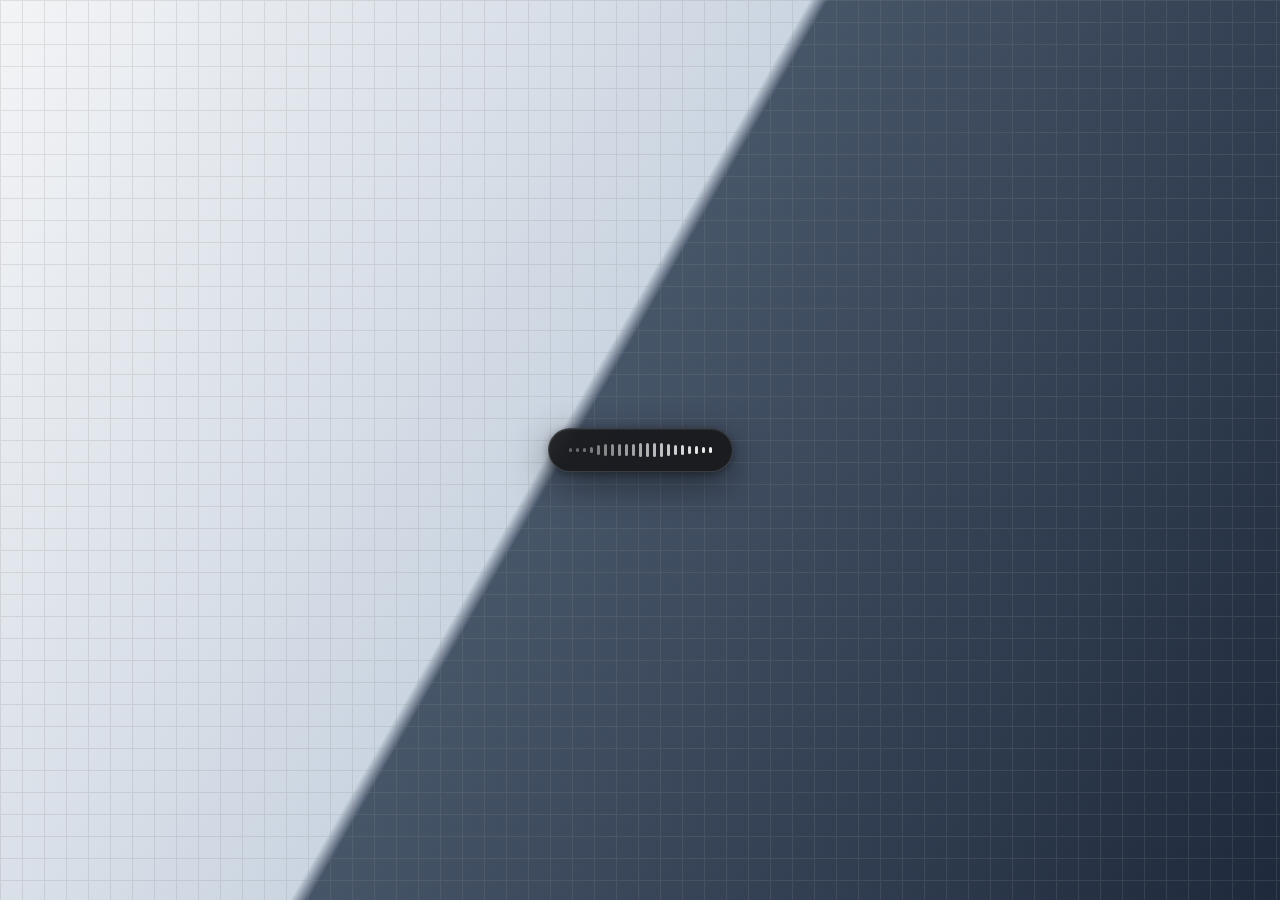
==== app/ui/index.html @ b6f1cc05 "Phase 4: a pill on screen, and what the compositor will allow The frontend is a directory of four fi" ====
<!doctype html>
<!--
  Kotha — the pill.

  This whole directory is the frontend, and it is the only place you need to
  touch to change how Kotha looks. It runs in two places, from the same files:

    * inside Tauri, driven by real events from Rust
    * in any browser, driven by mock.js — no Rust, no model, no build

  So: open app/ui/index.html in a browser and edit. See the header of pill.js
  for the entire Rust↔UI contract (it is two events wide), and the token block
  at the top of pill.css for every colour and dimension.

  The markup below is deliberately thin. Bars are generated by pill.js because
  their count is a CSS token, and hard-coding twenty-one <span>s would mean two
  places to change it.
-->
<html lang="en" data-state="idle">
<head>
  <meta charset="utf-8">
  <title>Kotha</title>
  <link rel="stylesheet" href="pill.css">
</head>
<body>
  <!-- The pill. Everything visible lives in here. -->
  <div class="pill" role="status" aria-live="polite">
    <div class="wave" aria-hidden="true"></div>

    <!-- Shown only in the `done` state. -->
    <svg class="tick" viewBox="0 0 24 24" fill="none" aria-hidden="true">
      <path d="M4 12.5 L9.5 18 L20 6.5" stroke="currentColor" stroke-width="2.5"
            stroke-linecap="round" stroke-linejoin="round"/>
    </svg>

    <!-- Screen readers get words; sighted users get the waveform. -->
    <span class="sr">Listening</span>
  </div>

  <script src="pill.js"></script>
  <script src="mock.js"></script>
</body>
</html>
---- app/ui/pill.css ----
/* ==========================================================================
   Kotha — the pill, all of its looks.

   HOW TO CHANGE THINGS
   --------------------
   Almost everything is a token in the :root block below. Change a number
   there and the whole pill follows — bar count included, because pill.js
   reads --bar-count and generates that many.

   Below the tokens are four state blocks, one per `data-state` on <html>:

     idle       nothing on screen. The resting state.
     listening  the pill is up and the waveform follows the microphone.
     thinking   audio is done, the model is decoding. The wave becomes a
                self-driven travelling animation — no data behind it, so it
                must not pretend to be data.
     done       text delivered. A tick, then it leaves.

   Transitions between states are CSS, not JavaScript. pill.js only ever sets
   the attribute; it never animates anything. PLAN.md Phase 4 calls this
   "four states, CSS only" and it is worth keeping that way: an agent can
   restyle every transition here without reading a line of JS.

   The pill is dark in every OS theme, deliberately. It floats over whatever
   the user happens to be looking at, so it is furniture, not a document —
   the same choice Wispr Flow makes. There is no light variant to maintain.
   ========================================================================== */

:root {
  /* --- the capsule ------------------------------------------------------ */
  /* No width token: the capsule is sized by its padding and the waveform
     inside it, so changing --bar-count or --bar-gap cannot leave it cramped
     or half empty. One fewer number to keep in sync. */
  --pill-h: 44px;
  --pill-radius: 999px;
  /* Nearly opaque on purpose. A Tauri window is transparent, and
     backdrop-filter has nothing to sample through it — it blurs page content,
     not the desktop behind the window. So the frosted look is a bonus where
     the platform provides real vibrancy (macOS NSVisualEffectView, KWin blur)
     and must never be what makes the pill legible. At 0.92 the capsule reads
     against a white page and a black one alike. */
  --pill-bg: rgba(24, 24, 27, 0.92);
  --pill-blur: 24px;
  /* Carries the whole edge over a dark background, where the fill cannot. */
  --pill-border: rgba(255, 255, 255, 0.14);
  /* Two shadows: a wide soft one to lift it off the desktop, a tight dark one
     to keep the edge crisp against a light background. */
  --pill-shadow: 0 12px 40px rgba(0, 0, 0, 0.45), 0 2px 8px rgba(0, 0, 0, 0.35);
  --pill-inset: inset 0 1px 0 rgba(255, 255, 255, 0.07);
  --pill-gap: 20px;      /* space between the capsule edge and the waveform */

  /* --- the waveform ----------------------------------------------------- */
  --bar-count: 21;       /* pill.js reads this. One place to change it. */
  --bar-w: 3px;
  --bar-gap: 4px;
  --bar-radius: 2px;
  --bar-min: 3px;        /* a resting row of dots, never a blank pill */
  --bar-max: 22px;       /* leaves air above and below at full volume */
  --bar-fade: 0.30;      /* opacity of the oldest bar, at the left edge */
  --bar-color: rgba(255, 255, 255, 0.94);
  /* How fast a bar moves to its new height. One or two frames at 30 fps:
     long enough to smooth the stream, short enough to still feel live. */
  --bar-ease: 70ms;

  /* --- state colours ---------------------------------------------------- */
  --thinking: #8b9bff;
  --done: #4ade80;

  /* --- motion ----------------------------------------------------------- */
  --in: 260ms cubic-bezier(0.16, 1.02, 0.3, 1.14);   /* a touch of overshoot */
  --out: 180ms cubic-bezier(0.4, 0, 0.9, 0.4);
}

/* Transparent all the way down: on Tauri the window itself is transparent, so
   any background here would show up as a black rectangle around the pill. */
html, body {
  margin: 0;
  height: 100%;
  background: transparent;
  overflow: hidden;
  /* The window is click-through where the pill is not; this stops a stray
     drag from selecting invisible text. */
  user-select: none;
  -webkit-user-select: none;
  cursor: default;
}

/* Dead centre of the viewport, both axes.
   Inside Tauri the viewport is a small window that Rust parks at the bottom of
   the screen, so "where on screen" is BOTTOM_MARGIN in main.rs, not a number
   here. In a browser the viewport is the page and the pill sits in the middle,
   which is the right place to look at it. One rule, one meaning. */
body {
  display: flex;
  align-items: center;
  justify-content: center;
  font: 500 13px/1 system-ui, -apple-system, "Segoe UI", sans-serif;
}

/* --------------------------------------------------------------------------
   The capsule
   -------------------------------------------------------------------------- */

.pill {
  position: relative;
  display: flex;
  align-items: center;
  justify-content: center;
  box-sizing: border-box;
  height: var(--pill-h);
  padding: 0 var(--pill-gap);
  border: 1px solid var(--pill-border);
  border-radius: var(--pill-radius);
  background: var(--pill-bg);
  backdrop-filter: blur(var(--pill-blur)) saturate(180%);
  -webkit-backdrop-filter: blur(var(--pill-blur)) saturate(180%);
  box-shadow: var(--pill-shadow), var(--pill-inset);

  /* Hidden pose. Every state below overrides these three. */
  opacity: 0;
  transform: translateY(10px) scale(0.88);
  transition: opacity var(--out), transform var(--out);
  will-change: opacity, transform;
}

[data-state="listening"] .pill,
[data-state="thinking"] .pill,
[data-state="done"] .pill {
  opacity: 1;
  transform: translateY(0) scale(1);
  transition: opacity var(--in), transform var(--in);
}

/* --------------------------------------------------------------------------
   The waveform
   -------------------------------------------------------------------------- */

.wave {
  display: flex;
  align-items: center;
  gap: var(--bar-gap);
  height: var(--bar-max);
  transition: opacity 140ms ease, transform 200ms ease;
}

.bar {
  width: var(--bar-w);
  /* --v is 0..1, written by pill.js thirty times a second — the only property
     JavaScript ever touches. */
  height: calc(var(--bar-min) + (var(--bar-max) - var(--bar-min)) * var(--v, 0));
  border-radius: var(--bar-radius);
  background: var(--bar-color);
  /* The history scrolls right to left, so the left edge is the oldest sample.
     Fading it out stops the wave ending in a hard vertical cut and makes the
     motion read as flow rather than as a row of meters. */
  opacity: calc(var(--bar-fade)
                + (1 - var(--bar-fade)) * (var(--i) + 1) / var(--bar-count));
  transition: height var(--bar-ease) linear, background-color 200ms ease;
}

/* --------------------------------------------------------------------------
   thinking — the model is decoding
   -------------------------------------------------------------------------- */

[data-state="thinking"] .bar {
  background: var(--thinking);
  /* No history behind this state, so no oldest bar to fade. */
  opacity: 1;
  /* The height transition is a smoothing filter for live data. Here the
     keyframes own the height, so it has to get out of the way. */
  transition: background-color 200ms ease;
  /* --i is the bar's index, set once by pill.js. A negative delay starts each
     bar further along the same cycle, which is what makes the crest travel. */
  animation: travel 1150ms ease-in-out infinite;
  animation-delay: calc(var(--i) * -55ms);
}

@keyframes travel {
  0%, 100% { height: var(--bar-min); }
  50%      { height: calc(var(--bar-min) + (var(--bar-max) - var(--bar-min)) * 0.62); }
}

/* --------------------------------------------------------------------------
   done — text is at the cursor
   -------------------------------------------------------------------------- */

.tick {
  position: absolute;
  width: 20px;
  height: 20px;
  color: var(--done);
  opacity: 0;
  transform: scale(0.6);
  transition: opacity 120ms ease, transform 220ms cubic-bezier(0.16, 1.02, 0.3, 1.3);
}

[data-state="done"] .wave {
  opacity: 0;
  transform: scale(0.85);
}

[data-state="done"] .tick {
  opacity: 1;
  transform: scale(1);
}

/* --------------------------------------------------------------------------
   Accessibility
   -------------------------------------------------------------------------- */

.sr {
  position: absolute;
  width: 1px;
  height: 1px;
  overflow: hidden;
  clip-path: inset(50%);
  white-space: nowrap;
}

/* The waveform is decoration; the pill appearing at all is the information.
   Someone who has asked for less motion still gets both states, without the
   dance. */
@media (prefers-reduced-motion: reduce) {
  .pill { transition-duration: 1ms; transform: none !important; }
  .bar { transition: none; animation: none; }
  [data-state="thinking"] .bar { height: calc(var(--bar-min) * 2); }
}
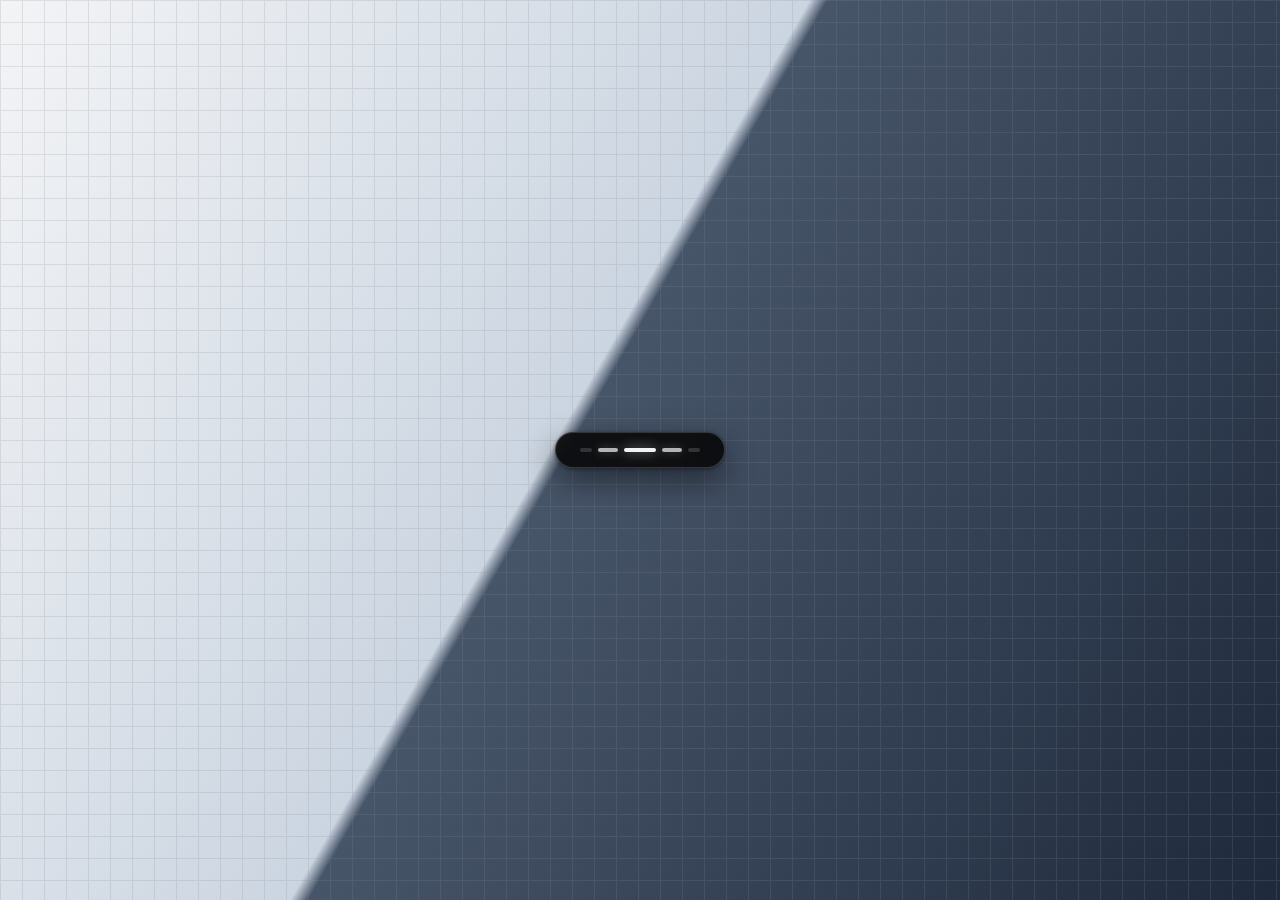
==== commit b39e5875: "Replace the waveform with a five-bar glyph The pill drew thirty cells scrolling right to left, each " ====
--- a/app/ui/index.html
+++ b/app/ui/index.html
@@ -12,9 +12,18 @@
   for the entire Rust↔UI contract (it is two events wide), and the token block
   at the top of pill.css for every colour and dimension.
 
-  The markup below is deliberately thin. Bars are generated by pill.js because
-  their count is a CSS token, and hard-coding twenty-one <span>s would mean two
-  places to change it.
+  THE IDEA, IN ONE LINE
+  --------------------
+  Five bars of light that never move. Only their brightness changes — with the
+  voice, with the decode, with the outcome — the way a Nothing phone's glyph
+  says everything it has to say without a single thing changing shape.
+
+  WHY THE SEGMENTS ARE WRITTEN OUT HERE
+  -------------------------------------
+  Because the glyph is a drawn shape, not a count. Five bars, tapering out
+  from the middle, is the mark; generating them from a number would imply
+  there is a right answer for six or for twenty, and there is not. Their
+  widths and their chase order are in pill.css, keyed off nth-child.
 -->
 <html lang="en" data-state="idle">
 <head>
@@ -25,16 +34,16 @@
 <body>
   <!-- The pill. Everything visible lives in here. -->
   <div class="pill" role="status" aria-live="polite">
-    <div class="wave" aria-hidden="true"></div>
+    <div class="glyph" aria-hidden="true">
+      <i class="seg"></i>
+      <i class="seg"></i>
+      <i class="seg"></i>
+      <i class="seg"></i>
+      <i class="seg"></i>
+    </div>
 
-    <!-- Shown only in the `done` state. -->
-    <svg class="tick" viewBox="0 0 24 24" fill="none" aria-hidden="true">
-      <path d="M4 12.5 L9.5 18 L20 6.5" stroke="currentColor" stroke-width="2.5"
-            stroke-linecap="round" stroke-linejoin="round"/>
-    </svg>
-
-    <!-- Screen readers get words; sighted users get the waveform. -->
-    <span class="sr">Listening</span>
+    <!-- Screen readers get words; sighted users get the light. -->
+    <span class="sr"></span>
   </div>
 
   <script src="pill.js"></script>
--- a/app/ui/pill.css
+++ b/app/ui/pill.css
@@ -1,74 +1,120 @@
 /* ==========================================================================
    Kotha — the pill, all of its looks.
 
+   THE IDEA
+   --------
+   Five bars of light in a row, tapering out from the middle. They never move
+   and they never resize. Everything this pill has to say — the microphone is
+   open, you are talking, the model is working, the text landed, it failed —
+   is said by changing how brightly they burn and what colour they burn in.
+
+   That constraint is the whole design. A waveform sat here before: thirty
+   cells scrolling right to left, each one a real measurement. It was honest
+   and it was far too much to have flickering at the bottom of the screen
+   while someone is trying to think of what to say next. Motion draws the eye
+   and then holds it. Light you can read out of the corner of an eye.
+
+   So: nothing in this file animates position or size, with one exception —
+   the capsule itself grows out of a horizontal line when it arrives and falls
+   back into one when it leaves. That is the only movement in the app.
+
    HOW TO CHANGE THINGS
    --------------------
-   Almost everything is a token in the :root block below. Change a number
-   there and the whole pill follows — bar count included, because pill.js
-   reads --bar-count and generates that many.
-
-   Below the tokens are four state blocks, one per `data-state` on <html>:
+   Almost everything is a token in the :root block below. The glyph's own
+   proportions are --seg-* ; the light's behaviour is --rest and --bloom. The
+   capsule has no width token: it is sized by the glyph inside it, so no token
+   can leave it cramped or half empty.
+
+   Below the tokens are the state blocks, one per `data-state` on <html>:
 
      idle       nothing on screen. The resting state.
-     listening  the pill is up and the waveform follows the microphone.
-     thinking   audio is done, the model is decoding. The wave becomes a
-                self-driven travelling animation — no data behind it, so it
-                must not pretend to be data.
-     done       text delivered. A tick, then it leaves.
+     listening  the glyph is lit and following the voice. It fills from the
+                middle outward: a quiet room leaves five bars resting at
+                --rest, which is what "armed" looks like, and there is no
+                separate armed state to emit or maintain.
+     thinking   the model is decoding what was just said. The bars drop to the
+                dim ink and keep following the voice — the microphone does not
+                close while the model works — and a red chase runs across
+                them. In a quiet room the chase is all that moves.
+     done       text delivered. Every bar to full white at once, a beat, and
+                the capsule collapses into the line it grew from.
+     error      the dictation failed. The row goes red and the middle bar goes
+                out, so the line is visibly broken, and the capsule is knocked
+                off level. No words: see the error block for why.
 
    Transitions between states are CSS, not JavaScript. pill.js only ever sets
-   the attribute; it never animates anything. PLAN.md Phase 4 calls this
-   "four states, CSS only" and it is worth keeping that way: an agent can
-   restyle every transition here without reading a line of JS.
+   the attribute and writes one number per bar. So an agent can restyle every
+   transition here without reading a line of JS.
 
    The pill is dark in every OS theme, deliberately. It floats over whatever
-   the user happens to be looking at, so it is furniture, not a document —
-   the same choice Wispr Flow makes. There is no light variant to maintain.
+   the user happens to be looking at, so it is furniture, not a document.
+   There is no light variant to maintain.
    ========================================================================== */
 
 :root {
-  /* --- the capsule ------------------------------------------------------ */
-  /* No width token: the capsule is sized by its padding and the waveform
-     inside it, so changing --bar-count or --bar-gap cannot leave it cramped
-     or half empty. One fewer number to keep in sync. */
-  --pill-h: 44px;
-  --pill-radius: 999px;
+  /* --- ink -------------------------------------------------------------- */
   /* Nearly opaque on purpose. A Tauri window is transparent, and
      backdrop-filter has nothing to sample through it — it blurs page content,
      not the desktop behind the window. So the frosted look is a bonus where
      the platform provides real vibrancy (macOS NSVisualEffectView, KWin blur)
-     and must never be what makes the pill legible. At 0.92 the capsule reads
-     against a white page and a black one alike. */
-  --pill-bg: rgba(24, 24, 27, 0.92);
-  --pill-blur: 24px;
+     and must never be what makes the pill legible. At 0.94 the capsule reads
+     against a white page and a black one alike. --ink-solid is the same
+     colour for the setup window, which sits on an ordinary opaque window and
+     would composite the alpha against white.
+
+     Not pure black: a capsule at #000 reads as a hole punched in the desktop,
+     and on an OLED panel it disappears into one. */
+  --ink: rgba(11, 11, 12, 0.94);
+  --ink-solid: #0b0b0c;
   /* Carries the whole edge over a dark background, where the fill cannot. */
-  --pill-border: rgba(255, 255, 255, 0.14);
+  --edge: rgba(255, 255, 255, 0.16);
+  --blur: 20px;
+
+  /* --- light ------------------------------------------------------------ */
+  --line: #f2f2f2;             /* the glyph, lit */
+  --line-dim: rgba(242, 242, 242, 0.34);   /* the glyph while decoding */
+  --alert: #e61919;            /* the only colour in the app */
+  /* What a bar sits at with no voice on it. Low enough that speech is
+     obviously brighter, high enough that five dim bars still read as a mark
+     somebody designed rather than as a pill that failed to draw. */
+  --rest: 0.16;
+  /* How far a fully lit bar throws light. This is the difference between a
+     painted bar and a lit one, and it is most of why the thing reads as a
+     glyph. Set it to 0 and the design dies. */
+  --bloom: 12px;
+  /* How fast a bar reaches its new brightness. Two frames at 30 fps: long
+     enough to smooth the stream, short enough to still feel live. */
+  --ease: 90ms;
+
+  /* --- the glyph -------------------------------------------------------- */
+  /* Five bars, tapering out from the middle. The taper is the mark: five
+     equal bars would be a meter, and a meter is what this replaced. */
+  --seg-h: 4px;
+  --seg-gap: 6px;
+  --seg-1: 12px;               /* the outer pair */
+  --seg-2: 20px;               /* the inner pair */
+  --seg-3: 32px;               /* the middle, which is lit first and last */
+
+  /* --- the capsule ------------------------------------------------------ */
+  /* --pad-x is wider than it looks like it needs to be, and that is the
+     rounding's fault: at a full capsule radius the left and right ends curve
+     away for most of the capsule's height, so a bar drawn any closer to them
+     would appear to run off the edge. */
+  --pad-x: 24px;
+  --pad-y: 15px;
+  /* A capsule. Anything less than half the height leaves a flat spot on the
+     ends, and the flat spot is the thing that makes it read as a box. */
+  --corner: 999px;
   /* Two shadows: a wide soft one to lift it off the desktop, a tight dark one
-     to keep the edge crisp against a light background. */
-  --pill-shadow: 0 12px 40px rgba(0, 0, 0, 0.45), 0 2px 8px rgba(0, 0, 0, 0.35);
-  --pill-inset: inset 0 1px 0 rgba(255, 255, 255, 0.07);
-  --pill-gap: 20px;      /* space between the capsule edge and the waveform */
-
-  /* --- the waveform ----------------------------------------------------- */
-  --bar-count: 21;       /* pill.js reads this. One place to change it. */
-  --bar-w: 3px;
-  --bar-gap: 4px;
-  --bar-radius: 2px;
-  --bar-min: 3px;        /* a resting row of dots, never a blank pill */
-  --bar-max: 22px;       /* leaves air above and below at full volume */
-  --bar-fade: 0.30;      /* opacity of the oldest bar, at the left edge */
-  --bar-color: rgba(255, 255, 255, 0.94);
-  /* How fast a bar moves to its new height. One or two frames at 30 fps:
-     long enough to smooth the stream, short enough to still feel live. */
-  --bar-ease: 70ms;
-
-  /* --- state colours ---------------------------------------------------- */
-  --thinking: #8b9bff;
-  --done: #4ade80;
+     to keep the edge crisp against a light background. Total spread stays
+     well inside PILL_WINDOW in main.rs — a shadow clipped by the window edge
+     is worse than no shadow. */
+  --shadow: 0 12px 32px rgba(0, 0, 0, 0.48), 0 1px 4px rgba(0, 0, 0, 0.4);
 
   /* --- motion ----------------------------------------------------------- */
-  --in: 260ms cubic-bezier(0.16, 1.02, 0.3, 1.14);   /* a touch of overshoot */
-  --out: 180ms cubic-bezier(0.4, 0, 0.9, 0.4);
+  --in: 190ms cubic-bezier(0.2, 0.9, 0.2, 1);    /* fast, no overshoot */
+  --out: 150ms cubic-bezier(0.5, 0, 0.9, 0.3);
+  --chase: 1000ms;             /* one pass of the decode chase */
 }
 
 /* Transparent all the way down: on Tauri the window itself is transparent, so
@@ -99,7 +145,11 @@
 
 /* --------------------------------------------------------------------------
    The capsule
-   -------------------------------------------------------------------------- */
+   --------------------------------------------------------------------------
+   Hidden pose is a horizontal line: scaled to nothing on Y, so the glyph
+   squashes into that line with it. Opening is the line growing into a
+   capsule, closing is the capsule falling back into the line. One gesture,
+   both ways, and it costs one property. */
 
 .pill {
   position: relative;
@@ -107,102 +157,157 @@
   align-items: center;
   justify-content: center;
   box-sizing: border-box;
-  height: var(--pill-h);
-  padding: 0 var(--pill-gap);
-  border: 1px solid var(--pill-border);
-  border-radius: var(--pill-radius);
-  background: var(--pill-bg);
-  backdrop-filter: blur(var(--pill-blur)) saturate(180%);
-  -webkit-backdrop-filter: blur(var(--pill-blur)) saturate(180%);
-  box-shadow: var(--pill-shadow), var(--pill-inset);
-
-  /* Hidden pose. Every state below overrides these three. */
+  padding: var(--pad-y) var(--pad-x);
+  border: 1px solid var(--edge);
+  border-radius: var(--corner);
+  background: var(--ink);
+  backdrop-filter: blur(var(--blur)) saturate(150%);
+  -webkit-backdrop-filter: blur(var(--blur)) saturate(150%);
+  box-shadow: var(--shadow);
+
   opacity: 0;
-  transform: translateY(10px) scale(0.88);
+  transform: scaleY(0.08);
   transition: opacity var(--out), transform var(--out);
   will-change: opacity, transform;
 }
 
 [data-state="listening"] .pill,
 [data-state="thinking"] .pill,
-[data-state="done"] .pill {
+[data-state="done"] .pill,
+[data-state="error"] .pill {
   opacity: 1;
-  transform: translateY(0) scale(1);
+  transform: scaleY(1);
   transition: opacity var(--in), transform var(--in);
 }
 
 /* --------------------------------------------------------------------------
-   The waveform
+   The glyph
    -------------------------------------------------------------------------- */
 
-.wave {
+.glyph {
   display: flex;
   align-items: center;
-  gap: var(--bar-gap);
-  height: var(--bar-max);
-  transition: opacity 140ms ease, transform 200ms ease;
-}
-
-.bar {
-  width: var(--bar-w);
-  /* --v is 0..1, written by pill.js thirty times a second — the only property
-     JavaScript ever touches. */
-  height: calc(var(--bar-min) + (var(--bar-max) - var(--bar-min)) * var(--v, 0));
-  border-radius: var(--bar-radius);
-  background: var(--bar-color);
-  /* The history scrolls right to left, so the left edge is the oldest sample.
-     Fading it out stops the wave ending in a hard vertical cut and makes the
-     motion read as flow rather than as a row of meters. */
-  opacity: calc(var(--bar-fade)
-                + (1 - var(--bar-fade)) * (var(--i) + 1) / var(--bar-count));
-  transition: height var(--bar-ease) linear, background-color 200ms ease;
+  gap: var(--seg-gap);
+}
+
+.seg {
+  position: relative;
+  height: var(--seg-h);
+  border-radius: 999px;
+  background: var(--line);
+  /* --b is 0..1, written by pill.js thirty times a second — the only property
+     JavaScript ever touches. Nothing else in this file reads the microphone,
+     and nothing else needs to. */
+  opacity: calc(var(--rest) + (1 - var(--rest)) * var(--b, 0));
+  /* The bloom is what makes a bar read as lit rather than painted, and it has
+     to scale with --b or a quiet room glows as hard as a shout. Alpha rides
+     the same number so that an unlit bar throws nothing at all. */
+  box-shadow: 0 0 calc(var(--b, 0) * var(--bloom))
+              rgb(255 255 255 / calc(var(--b, 0) * 0.5));
+  transition: opacity var(--ease) linear,
+              box-shadow var(--ease) linear,
+              background-color 200ms ease;
+}
+
+/* The drawn shape. Symmetric about the middle, so the pairs share a width. */
+.seg:nth-child(1), .seg:nth-child(5) { width: var(--seg-1); }
+.seg:nth-child(2), .seg:nth-child(4) { width: var(--seg-2); }
+.seg:nth-child(3)                    { width: var(--seg-3); }
+
+/* The red layer. It sits exactly on top of its bar and is invisible until a
+   state has something to say in red, which keeps the glyph one object rather
+   than two stacked ones that can fall out of alignment. */
+.seg::after {
+  content: "";
+  position: absolute;
+  inset: 0;
+  border-radius: inherit;
+  background: var(--alert);
+  opacity: 0;
 }
 
 /* --------------------------------------------------------------------------
    thinking — the model is decoding
-   -------------------------------------------------------------------------- */
-
-[data-state="thinking"] .bar {
-  background: var(--thinking);
-  /* No history behind this state, so no oldest bar to fade. */
+   --------------------------------------------------------------------------
+   The bars drop to the dim ink but keep following the voice, because the
+   microphone does not close while the model decodes: Rust decodes after every
+   pause, so someone dictating continuously would otherwise spend the bulk of
+   their time looking at an animation that ignored them.
+
+   The chase runs left to right across the five bars, one pass a second. Five
+   bars at 200 ms apart is slow enough to read as a deliberate sweep rather
+   than a flicker — that pacing is doing as much work here as the colour. */
+
+[data-state="thinking"] .seg { background: var(--line-dim); }
+
+[data-state="thinking"] .seg::after {
+  animation: chase var(--chase) linear infinite;
+}
+[data-state="thinking"] .seg:nth-child(1)::after { animation-delay: 0ms; }
+[data-state="thinking"] .seg:nth-child(2)::after { animation-delay: 200ms; }
+[data-state="thinking"] .seg:nth-child(3)::after { animation-delay: 400ms; }
+[data-state="thinking"] .seg:nth-child(4)::after { animation-delay: 600ms; }
+[data-state="thinking"] .seg:nth-child(5)::after { animation-delay: 800ms; }
+
+@keyframes chase {
+  0%   { opacity: 0;   box-shadow: 0 0 0 rgb(230 25 25 / 0); }
+  10%  { opacity: 1;   box-shadow: 0 0 var(--bloom) rgb(230 25 25 / 0.55); }
+  34%  { opacity: 0;   box-shadow: 0 0 0 rgb(230 25 25 / 0); }
+  100% { opacity: 0;   box-shadow: 0 0 0 rgb(230 25 25 / 0); }
+}
+
+/* --------------------------------------------------------------------------
+   done — text is at the cursor
+   --------------------------------------------------------------------------
+   Every bar to full at once. It is the only moment the glyph is evenly lit —
+   the voice never lights it evenly, because the voice always lights the
+   middle harder — so a flat row of five reads unmistakably as "finished", at
+   a glance, without a tick or a second colour. */
+
+[data-state="done"] .seg {
+  background: var(--line);
   opacity: 1;
-  /* The height transition is a smoothing filter for live data. Here the
-     keyframes own the height, so it has to get out of the way. */
-  transition: background-color 200ms ease;
-  /* --i is the bar's index, set once by pill.js. A negative delay starts each
-     bar further along the same cycle, which is what makes the crest travel. */
-  animation: travel 1150ms ease-in-out infinite;
-  animation-delay: calc(var(--i) * -55ms);
-}
-
-@keyframes travel {
-  0%, 100% { height: var(--bar-min); }
-  50%      { height: calc(var(--bar-min) + (var(--bar-max) - var(--bar-min)) * 0.62); }
-}
-
-/* --------------------------------------------------------------------------
-   done — text is at the cursor
-   -------------------------------------------------------------------------- */
-
-.tick {
-  position: absolute;
-  width: 20px;
-  height: 20px;
-  color: var(--done);
-  opacity: 0;
-  transform: scale(0.6);
-  transition: opacity 120ms ease, transform 220ms cubic-bezier(0.16, 1.02, 0.3, 1.3);
-}
-
-[data-state="done"] .wave {
-  opacity: 0;
-  transform: scale(0.85);
-}
-
-[data-state="done"] .tick {
+  box-shadow: 0 0 var(--bloom) rgb(255 255 255 / 0.55);
+  transition: opacity 120ms ease, box-shadow 140ms ease;
+}
+
+/* --------------------------------------------------------------------------
+   error — the dictation failed
+   --------------------------------------------------------------------------
+   The row goes red and the middle bar goes out. Every other state in this
+   pill lights the middle first and hardest, so the middle going dark is the
+   one thing the design can do that cannot be mistaken for any of them — and
+   it leaves a gap in the line, which is what a break looks like.
+
+   The capsule itself does not move. It was tilted here for a while, to catch
+   an eye that was not on it, and it was the only thing in the app that broke
+   the horizontal — which is precisely why it drew attention, and also why it
+   looked like a bug. Red and a hole in the middle are enough; `thinking` is
+   the only other state with red in it and that one is dim, white-based and
+   moving, so the two cannot be confused.
+
+   No caption, deliberately. A dictation failure has nothing useful to tell
+   the user — they already know what to do, which is say it again — and a line
+   of text in a 36px overlay is something to read at exactly the moment they
+   were trying not to look at the screen. The words are still there for anyone
+   who needs them: `.sr` carries "Dictation failed" to a screen reader, and
+   the actual cause is on stderr. */
+
+[data-state="error"] .seg {
   opacity: 1;
-  transform: scale(1);
-}
+  box-shadow: none;
+  transition: opacity 140ms ease;
+}
+
+[data-state="error"] .seg::after {
+  opacity: 1;
+  box-shadow: 0 0 var(--bloom) rgb(230 25 25 / 0.5);
+  transition: opacity 140ms ease;
+}
+
+/* The break. */
+[data-state="error"] .seg:nth-child(3) { opacity: 0.09; }
+[data-state="error"] .seg:nth-child(3)::after { opacity: 0; box-shadow: none; }
 
 /* --------------------------------------------------------------------------
    Accessibility
@@ -217,11 +322,113 @@
   white-space: nowrap;
 }
 
-/* The waveform is decoration; the pill appearing at all is the information.
-   Someone who has asked for less motion still gets both states, without the
-   dance. */
+/* The glyph is decoration; the pill appearing at all is the information.
+   Someone who has asked for less motion still gets every state, without the
+   dance — including the capsule, which arrives at full height instead of
+   growing out of the line. */
 @media (prefers-reduced-motion: reduce) {
   .pill { transition-duration: 1ms; transform: none !important; }
-  .bar { transition: none; animation: none; }
-  [data-state="thinking"] .bar { height: calc(var(--bar-min) * 2); }
-}
+  /* `[data-state] .seg` as well as `.seg`: a media query adds no specificity,
+     so `.seg` alone loses to `[data-state="done"] .seg` above and the
+     brightness keeps sliding for exactly the people who asked it not to. */
+  .seg, [data-state] .seg,
+  .seg::after, [data-state] .seg::after { transition: none; animation: none; }
+  /* No chase, so a steady dim red row stands in for it. It cannot be confused
+     with `error`, which is full red with the middle bar out. */
+  [data-state="thinking"] .seg::after { opacity: 0.4; }
+}
+
+/* ==========================================================================
+   THE FIRST-RUN WINDOW  (setup.html)
+
+   A second window, and the opposite of the pill in every way that matters: an
+   ordinary decorated window that takes focus, because it has a button on it.
+   It lives in this file rather than one of its own so that the two windows
+   cannot drift apart on colour — everything below reads from the same :root
+   tokens the pill does.
+
+   Scoped under `body.setup`, which also has to undo the transparent,
+   overflow-hidden body the pill needs.
+   ========================================================================== */
+
+body.setup {
+  --pad: 28px;
+  display: block;
+  padding: var(--pad);
+  box-sizing: border-box;
+  height: 100%;
+  overflow: auto;
+  background: var(--ink-solid);
+  color: rgba(255, 255, 255, 0.92);
+  font: 400 14px/1.5 system-ui, -apple-system, "Segoe UI", sans-serif;
+}
+
+body.setup h1 {
+  margin: 0 0 10px;
+  font-size: 19px;
+  font-weight: 600;
+}
+
+body.setup p {
+  margin: 0 0 16px;
+  color: rgba(255, 255, 255, 0.66);
+}
+
+body.setup kbd {
+  padding: 2px 6px;
+  border: 1px solid var(--edge);
+  border-radius: 4px;
+  background: rgba(255, 255, 255, 0.07);
+  font: inherit;
+  font-size: 12px;
+  white-space: nowrap;
+}
+
+/* One button, so it gets no modifiers and no variants. */
+body.setup button {
+  padding: 9px 18px;
+  border: 0;
+  border-radius: 999px;
+  background: var(--line);
+  color: var(--ink-solid);
+  font: 600 14px/1 system-ui, -apple-system, "Segoe UI", sans-serif;
+  cursor: pointer;
+}
+
+body.setup button:hover { background: #fff; }
+body.setup button:disabled { opacity: 0.4; cursor: default; }
+
+/* The progress meter. `--p` is 0..1 and setup.js writes nothing else.
+
+   Called `.meter` and not `.seg` because `.seg` is already taken, five times
+   over, by the glyph above — and an unscoped `.seg` here silently restyled
+   those too. Everything in this section is scoped under `body.setup` for the
+   same reason: one stylesheet, two windows, one namespace. */
+body.setup .meter {
+  height: 6px;
+  margin-bottom: 10px;
+  border-radius: 999px;
+  background: rgba(255, 255, 255, 0.1);
+  overflow: hidden;
+}
+
+body.setup .meter::after {
+  content: "";
+  display: block;
+  height: 100%;
+  width: calc(var(--p, 0) * 100%);
+  border-radius: inherit;
+  background: var(--line);
+  transition: width 200ms linear;
+}
+
+body.setup .note { font-size: 13px; color: rgba(255, 255, 255, 0.5); }
+body.setup .note.bad { color: var(--alert); }
+
+/* Three phases, one attribute on <body>, same idea as the pill's data-state:
+   what is on screen is a CSS question, and setup.js only ever names the
+   phase. */
+body.setup [data-phase] { display: none; }
+body.setup[data-phase="offer"]       [data-phase="offer"],
+body.setup[data-phase="downloading"] [data-phase="downloading"],
+body.setup[data-phase="ready"]       [data-phase="ready"] { display: block; }
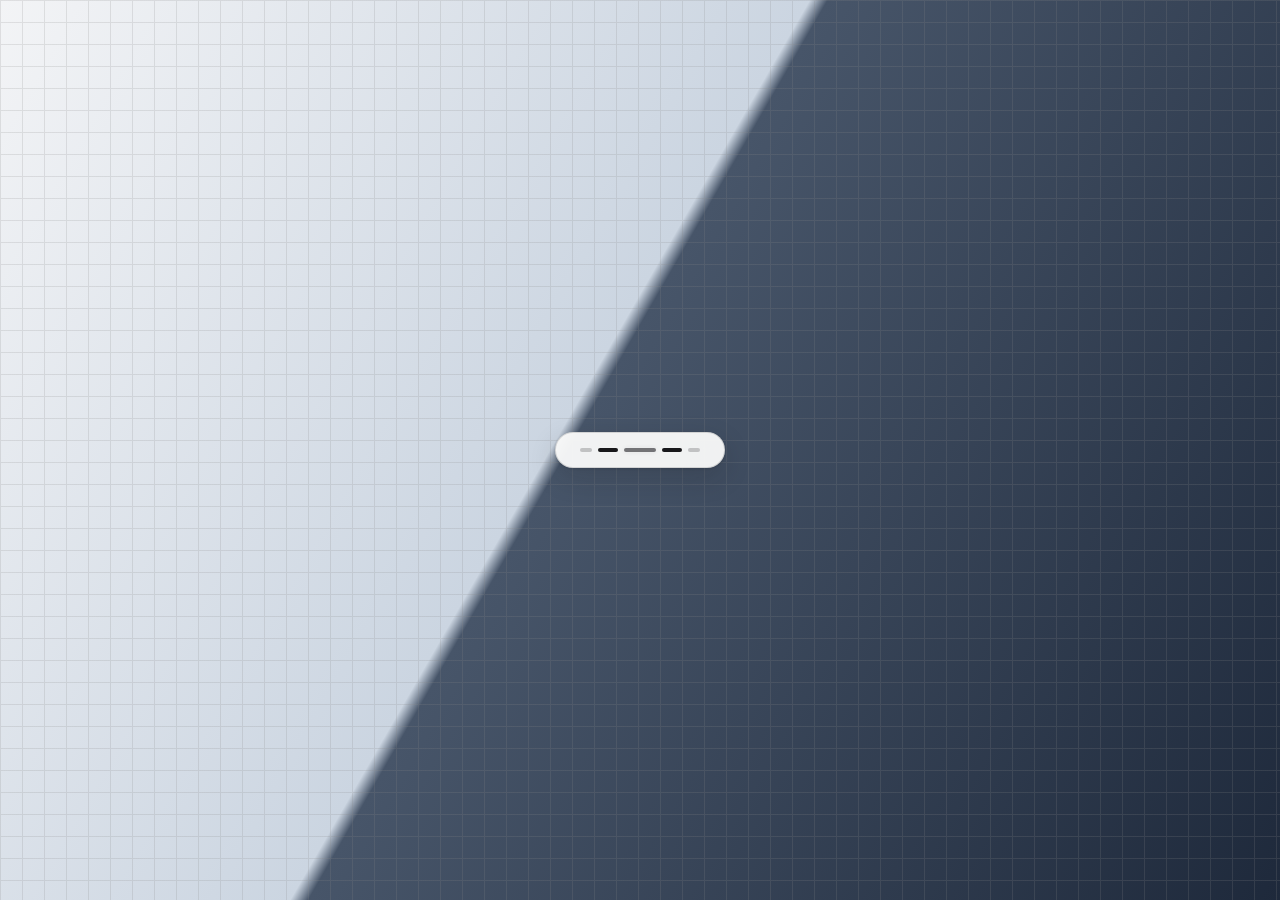
==== commit 59797841: "Add a settings window, and a light theme to go in it The tray held the settings and it was the wrong" ====
--- a/app/ui/index.html
+++ b/app/ui/index.html
@@ -11,6 +11,12 @@
   So: open app/ui/index.html in a browser and edit. See the header of pill.js
   for the entire Rust↔UI contract (it is two events wide), and the token block
   at the top of pill.css for every colour and dimension.
+
+  THEMES
+  ------
+  Dark and light, and the pill is no longer dark-only. theme.js in the <head>
+  resolves the setting to a concrete data-theme before anything paints; every
+  colour below that is a token in pill.css. Rust says which via a third event.
 
   THE IDEA, IN ONE LINE
   --------------------
@@ -29,6 +35,8 @@
 <head>
   <meta charset="utf-8">
   <title>Kotha</title>
+  <!-- Before the stylesheet paints anything: see the head of theme.js. -->
+  <script src="theme.js"></script>
   <link rel="stylesheet" href="pill.css">
 </head>
 <body>
--- a/app/ui/pill.css
+++ b/app/ui/pill.css
@@ -46,9 +46,26 @@
    the attribute and writes one number per bar. So an agent can restyle every
    transition here without reading a line of JS.
 
-   The pill is dark in every OS theme, deliberately. It floats over whatever
-   the user happens to be looking at, so it is furniture, not a document.
-   There is no light variant to maintain.
+   THEMES
+   ------
+   Two palettes, and only the tokens change between them — not one rule, not
+   one transition, not one line of JavaScript. `:root` is dark, because that
+   is what the pill has always been and what it falls back to before anything
+   has run. `:root[data-theme="light"]` re-states the same token names in
+   light values.
+
+   There is no third block for "system". The UI resolves that to a concrete
+   `dark` or `light` before it writes the attribute — see `theme()` in
+   pill.js — so the stylesheet never has to ask what the desktop is doing, and
+   the light palette is written once instead of twice.
+
+   In light mode the glyph DARKENS with the voice instead of brightening, and
+   the bloom becomes a soft shadow rather than a glow. That is the honest
+   inversion: the pill floats over whatever the user is looking at, and a
+   capsule that is lighter than the page behind it needs its marks to be the
+   dark thing. Everything else — the taper, the fill from the middle out, the
+   chase, the flat row for `done`, the broken middle for `error` — is
+   identical, because all of it is written in terms of --line and --alert.
    ========================================================================== */
 
 :root {
@@ -73,18 +90,42 @@
   /* --- light ------------------------------------------------------------ */
   --line: #f2f2f2;             /* the glyph, lit */
   --line-dim: rgba(242, 242, 242, 0.34);   /* the glyph while decoding */
-  --alert: #e61919;            /* the only colour in the app */
+  /* The only colour in the app, and the same one in both themes — it is the
+     red of the matra in the app's own icon. Kept as bare channels as well as
+     a colour, because the chase and the error glow need it at an alpha and
+     `rgb(var(--alert-rgb) / 0.55)` is the only way to get there from a token. */
+  --alert-rgb: 230 25 25;
+  --alert: rgb(var(--alert-rgb));
   /* What a bar sits at with no voice on it. Low enough that speech is
      obviously brighter, high enough that five dim bars still read as a mark
      somebody designed rather than as a pill that failed to draw. */
   --rest: 0.16;
   /* How far a fully lit bar throws light. This is the difference between a
      painted bar and a lit one, and it is most of why the thing reads as a
-     glyph. Set it to 0 and the design dies. */
+     glyph. Set it to 0 and the design dies.
+
+     --glow-rgb is what it throws. In dark mode that is the same white the bar
+     is drawn in, so a lit bar blooms. In light mode it is the ink, so a lit
+     bar casts a soft shadow instead — the same cue, the right way round for a
+     mark that is darker than what it sits on. --glow-a scales it, because a
+     dark halo at the white one's alpha reads as smudge rather than weight. */
   --bloom: 12px;
-  /* How fast a bar reaches its new brightness. Two frames at 30 fps: long
-     enough to smooth the stream, short enough to still feel live. */
-  --ease: 90ms;
+  --glow-rgb: 255 255 255;
+  --glow-a: 0.5;
+  /* How fast a bar DIMS. Brightening is not eased at all — pill.js writes
+     --ease: 0ms on any frame the voice is rising, so a syllable reaches full
+     on the frame it arrives.
+
+     Easing both directions cost 88 ms of attack, measured, on top of
+     everything the audio path already costs, and it was the single largest
+     term in the delay between talking and seeing it. Easing is worth having
+     on the way down, where it turns thirty discrete samples a second into a
+     light that falls away instead of strobing, and worth nothing on the way
+     up, where it is indistinguishable from lag. Ears are far more forgiving
+     of a slow decay than of a slow onset; eyes are the same.
+
+     --ease is the live value and JS owns it. --fall is the number. */
+  --fall: 90ms;
 
   /* --- the glyph -------------------------------------------------------- */
   /* Five bars, tapering out from the middle. The taper is the mark: five
@@ -111,10 +152,61 @@
      is worse than no shadow. */
   --shadow: 0 12px 32px rgba(0, 0, 0, 0.48), 0 1px 4px rgba(0, 0, 0, 0.4);
 
+  /* --- the ordinary windows --------------------------------------------- */
+  /* The setup and settings windows are not the pill: they are opaque, they
+     take focus, and they have words on them. These are the four tokens that
+     costs — text, quiet text, a raised surface, and a divider — and they live
+     up here with the rest so the three windows cannot drift apart on colour. */
+  --text: rgba(255, 255, 255, 0.92);
+  --text-dim: rgba(255, 255, 255, 0.58);
+  --surface: rgba(255, 255, 255, 0.055);
+  --surface-lit: rgba(255, 255, 255, 0.1);
+  --hairline: rgba(255, 255, 255, 0.1);
+
   /* --- motion ----------------------------------------------------------- */
   --in: 190ms cubic-bezier(0.2, 0.9, 0.2, 1);    /* fast, no overshoot */
   --out: 150ms cubic-bezier(0.5, 0, 0.9, 0.3);
   --chase: 1000ms;             /* one pass of the decode chase */
+}
+
+/* --------------------------------------------------------------------------
+   Light
+   --------------------------------------------------------------------------
+   The same token names, the other way up. Nothing below this block knows which
+   theme is on.
+
+   The capsule is off-white rather than #fff for the same reason the dark one
+   is not #000: a pure white capsule on a white page has no edge at all, and
+   --edge alone cannot carry one. The ink is #18181b, which is the black the
+   app's icon is drawn in.
+
+   --shadow is much softer here. The dark pill's shadow does two jobs, lifting
+   the capsule off the desktop and keeping its edge crisp against a light page;
+   a light capsule only needs the first, and the dark one's alpha under it
+   looks like dirt. */
+
+:root[data-theme="light"] {
+  --ink: rgba(252, 252, 251, 0.94);
+  --ink-solid: #fbfbfa;
+  --edge: rgba(24, 24, 27, 0.14);
+
+  --line: #18181b;
+  --line-dim: rgba(24, 24, 27, 0.36);
+
+  /* A dark bar at 0.16 on a light capsule is fainter to the eye than a light
+     bar at 0.16 on a dark one — the same contrast ratio does not read the same
+     way round. Nudged up so five resting bars still look like a mark. */
+  --rest: 0.22;
+  --glow-rgb: 24 24 27;
+  --glow-a: 0.3;
+
+  --shadow: 0 10px 28px rgba(24, 24, 27, 0.16), 0 1px 3px rgba(24, 24, 27, 0.14);
+
+  --text: rgba(24, 24, 27, 0.92);
+  --text-dim: rgba(24, 24, 27, 0.56);
+  --surface: rgba(24, 24, 27, 0.04);
+  --surface-lit: rgba(24, 24, 27, 0.08);
+  --hairline: rgba(24, 24, 27, 0.1);
 }
 
 /* Transparent all the way down: on Tauri the window itself is transparent, so
@@ -203,9 +295,12 @@
      to scale with --b or a quiet room glows as hard as a shout. Alpha rides
      the same number so that an unlit bar throws nothing at all. */
   box-shadow: 0 0 calc(var(--b, 0) * var(--bloom))
-              rgb(255 255 255 / calc(var(--b, 0) * 0.5));
-  transition: opacity var(--ease) linear,
-              box-shadow var(--ease) linear,
+              rgb(var(--glow-rgb) / calc(var(--b, 0) * var(--glow-a)));
+  /* var(--ease, var(--fall)): --ease is unset until the first microphone
+     frame arrives, and a bar that lights before then should still dim
+     properly. */
+  transition: opacity var(--ease, var(--fall)) linear,
+              box-shadow var(--ease, var(--fall)) linear,
               background-color 200ms ease;
 }
 
@@ -250,10 +345,10 @@
 [data-state="thinking"] .seg:nth-child(5)::after { animation-delay: 800ms; }
 
 @keyframes chase {
-  0%   { opacity: 0;   box-shadow: 0 0 0 rgb(230 25 25 / 0); }
-  10%  { opacity: 1;   box-shadow: 0 0 var(--bloom) rgb(230 25 25 / 0.55); }
-  34%  { opacity: 0;   box-shadow: 0 0 0 rgb(230 25 25 / 0); }
-  100% { opacity: 0;   box-shadow: 0 0 0 rgb(230 25 25 / 0); }
+  0%   { opacity: 0;   box-shadow: 0 0 0 rgb(var(--alert-rgb) / 0); }
+  10%  { opacity: 1;   box-shadow: 0 0 var(--bloom) rgb(var(--alert-rgb) / 0.55); }
+  34%  { opacity: 0;   box-shadow: 0 0 0 rgb(var(--alert-rgb) / 0); }
+  100% { opacity: 0;   box-shadow: 0 0 0 rgb(var(--alert-rgb) / 0); }
 }
 
 /* --------------------------------------------------------------------------
@@ -267,7 +362,7 @@
 [data-state="done"] .seg {
   background: var(--line);
   opacity: 1;
-  box-shadow: 0 0 var(--bloom) rgb(255 255 255 / 0.55);
+  box-shadow: 0 0 var(--bloom) rgb(var(--glow-rgb) / calc(var(--glow-a) + 0.05));
   transition: opacity 120ms ease, box-shadow 140ms ease;
 }
 
@@ -301,7 +396,7 @@
 
 [data-state="error"] .seg::after {
   opacity: 1;
-  box-shadow: 0 0 var(--bloom) rgb(230 25 25 / 0.5);
+  box-shadow: 0 0 var(--bloom) rgb(var(--alert-rgb) / 0.5);
   transition: opacity 140ms ease;
 }
 
@@ -359,7 +454,7 @@
   height: 100%;
   overflow: auto;
   background: var(--ink-solid);
-  color: rgba(255, 255, 255, 0.92);
+  color: var(--text);
   font: 400 14px/1.5 system-ui, -apple-system, "Segoe UI", sans-serif;
 }
 
@@ -371,14 +466,14 @@
 
 body.setup p {
   margin: 0 0 16px;
-  color: rgba(255, 255, 255, 0.66);
+  color: var(--text-dim);
 }
 
 body.setup kbd {
   padding: 2px 6px;
-  border: 1px solid var(--edge);
+  border: 1px solid var(--hairline);
   border-radius: 4px;
-  background: rgba(255, 255, 255, 0.07);
+  background: var(--surface);
   font: inherit;
   font-size: 12px;
   white-space: nowrap;
@@ -395,7 +490,7 @@
   cursor: pointer;
 }
 
-body.setup button:hover { background: #fff; }
+body.setup button:hover { filter: brightness(1.15); }
 body.setup button:disabled { opacity: 0.4; cursor: default; }
 
 /* The progress meter. `--p` is 0..1 and setup.js writes nothing else.
@@ -408,7 +503,7 @@
   height: 6px;
   margin-bottom: 10px;
   border-radius: 999px;
-  background: rgba(255, 255, 255, 0.1);
+  background: var(--surface-lit);
   overflow: hidden;
 }
 
@@ -422,7 +517,7 @@
   transition: width 200ms linear;
 }
 
-body.setup .note { font-size: 13px; color: rgba(255, 255, 255, 0.5); }
+body.setup .note { font-size: 13px; color: var(--text-dim); }
 body.setup .note.bad { color: var(--alert); }
 
 /* Three phases, one attribute on <body>, same idea as the pill's data-state:
@@ -432,3 +527,196 @@
 body.setup[data-phase="offer"]       [data-phase="offer"],
 body.setup[data-phase="downloading"] [data-phase="downloading"],
 body.setup[data-phase="ready"]       [data-phase="ready"] { display: block; }
+
+/* ==========================================================================
+   THE SETTINGS WINDOW  (settings.html)
+
+   The third window, and the second ordinary one. Like `body.setup` above it
+   lives in this file rather than one of its own, so that the pill, the
+   first-run window and this cannot drift apart on colour — every rule below
+   reads the same :root tokens the glyph does, which is also the whole reason
+   the light theme reaches all three at once.
+
+   Scoped under `body.settings`, and it has to undo the transparent,
+   overflow-hidden body the pill needs, exactly as `body.setup` does.
+
+   NOTHING HERE IS A CUSTOM CONTROL
+   --------------------------------
+   Every choice on this page is a real `<input type="radio">` inside a real
+   `<label>`, styled with `accent-color`. Arrow keys move within a group, Tab
+   moves between groups, the labels are clickable because they are labels, and
+   a screen reader is handed a named radiogroup without being told anything.
+   A div with a click handler would have to be given all of that back by hand
+   and would still be worse.
+
+   The row tint for the selected option is `:has(:checked)`. If a web view is
+   ever too old for it the radio still fills, the row just stops tinting —
+   which is a cosmetic loss, not a broken setting.
+   ========================================================================== */
+
+body.settings {
+  --pad: 26px;
+  display: block;
+  margin: 0;
+  padding: 0;
+  height: 100%;
+  overflow: auto;
+  background: var(--ink-solid);
+  color: var(--text);
+  font: 400 14px/1.5 system-ui, -apple-system, "Segoe UI", sans-serif;
+  cursor: default;
+}
+
+/* The header stays put while the settings scroll under it, because on a short
+   window the first group is already at the top and a title that scrolls away
+   takes the app's name with it. */
+body.settings header {
+  position: sticky;
+  top: 0;
+  z-index: 1;
+  display: flex;
+  align-items: center;
+  gap: 11px;
+  padding: 18px var(--pad);
+  border-bottom: 1px solid var(--hairline);
+  background: var(--ink-solid);
+}
+
+/* The app's own mark, inline so it inherits the theme: the k is currentColor
+   and the matra is --alert. A PNG here would need a second copy for light. */
+body.settings header .mark { width: 16px; height: 30px; flex: none; }
+/* The k is `fill="currentColor"` in the markup and inherits the text colour.
+   The matra cannot be: `var()` is CSS and is not read in an SVG presentation
+   attribute, so it is set here — which is where it belongs anyway. */
+body.settings header .mark .bar { fill: var(--alert); }
+
+body.settings header h1 {
+  margin: 0;
+  font-size: 16px;
+  font-weight: 600;
+  letter-spacing: -0.01em;
+}
+
+body.settings main { padding: 4px var(--pad) var(--pad); }
+
+body.settings section { margin-top: 26px; }
+
+body.settings h2 {
+  margin: 0 0 2px;
+  font-size: 11px;
+  font-weight: 600;
+  letter-spacing: 0.09em;
+  text-transform: uppercase;
+  color: var(--text-dim);
+}
+
+body.settings .hint {
+  margin: 0 0 11px;
+  font-size: 13px;
+  color: var(--text-dim);
+}
+
+/* The group. One hairline-separated stack, so the options read as a set of
+   alternatives rather than as several unrelated switches. */
+body.settings .options {
+  border: 1px solid var(--hairline);
+  border-radius: 11px;
+  overflow: hidden;
+  background: var(--surface);
+}
+
+body.settings .opt {
+  display: flex;
+  align-items: flex-start;
+  gap: 11px;
+  padding: 11px 13px;
+  cursor: pointer;
+}
+
+body.settings .opt + .opt { border-top: 1px solid var(--hairline); }
+body.settings .opt:hover { background: var(--surface-lit); }
+body.settings .options:has(:checked) .opt:has(:checked) { background: var(--surface-lit); }
+
+/* `accent-color` is the whole of the radio's styling. A hand-drawn one would
+   have to reimplement the focus ring, the checked state and the platform's
+   own idea of what a radio looks like. */
+body.settings .opt input {
+  margin: 2px 0 0;
+  accent-color: var(--alert);
+  flex: none;
+}
+
+body.settings .opt-name { display: block; }
+
+body.settings .opt-note {
+  display: block;
+  margin-top: 1px;
+  font-size: 12.5px;
+  line-height: 1.45;
+  color: var(--text-dim);
+}
+
+/* A `<kbd>` inside an option name, for the hotkey group. Shares the setup
+   window's look; the two windows show the same keys. */
+body.settings kbd {
+  padding: 1px 6px;
+  border: 1px solid var(--hairline);
+  border-radius: 4px;
+  background: var(--ink-solid);
+  font: inherit;
+  font-size: 12px;
+  white-space: nowrap;
+}
+
+/* A group the app is not actually obeying — an environment variable has taken
+   it over, or the hotkey failed to bind. Disabled and captioned, because
+   showing a choice that would not take effect is worse than showing none. */
+body.settings .opt input:disabled { cursor: default; }
+body.settings .options:has(input:disabled) { opacity: 0.55; }
+body.settings .options:has(input:disabled) .opt { cursor: default; }
+body.settings .options:has(input:disabled) .opt:hover { background: none; }
+
+body.settings .warn {
+  display: flex;
+  gap: 7px;
+  margin: 9px 0 0;
+  font-size: 12.5px;
+  line-height: 1.45;
+  color: var(--text-dim);
+}
+
+/* The one red mark on the page, and it is a rule rather than an icon: the app
+   has one colour and this is it. */
+body.settings .warn::before {
+  content: "";
+  flex: none;
+  width: 3px;
+  border-radius: 999px;
+  background: var(--alert);
+}
+
+body.settings [hidden] { display: none !important; }
+
+/* What just happened, bottom of the window. It says nothing at rest — a
+   settings page that permanently reads "Saved" is a page that has stopped
+   meaning it. */
+body.settings footer {
+  position: sticky;
+  bottom: 0;
+  min-height: 20px;
+  padding: 10px var(--pad) 14px;
+  border-top: 1px solid var(--hairline);
+  background: var(--ink-solid);
+  font-size: 12.5px;
+  color: var(--text-dim);
+}
+
+body.settings footer.bad { color: var(--alert); }
+
+/* Keyboard focus is never removed, only redrawn. `:focus-visible` so a mouse
+   click does not leave a ring behind it. */
+body.settings :focus-visible {
+  outline: 2px solid var(--alert);
+  outline-offset: 2px;
+  border-radius: 3px;
+}
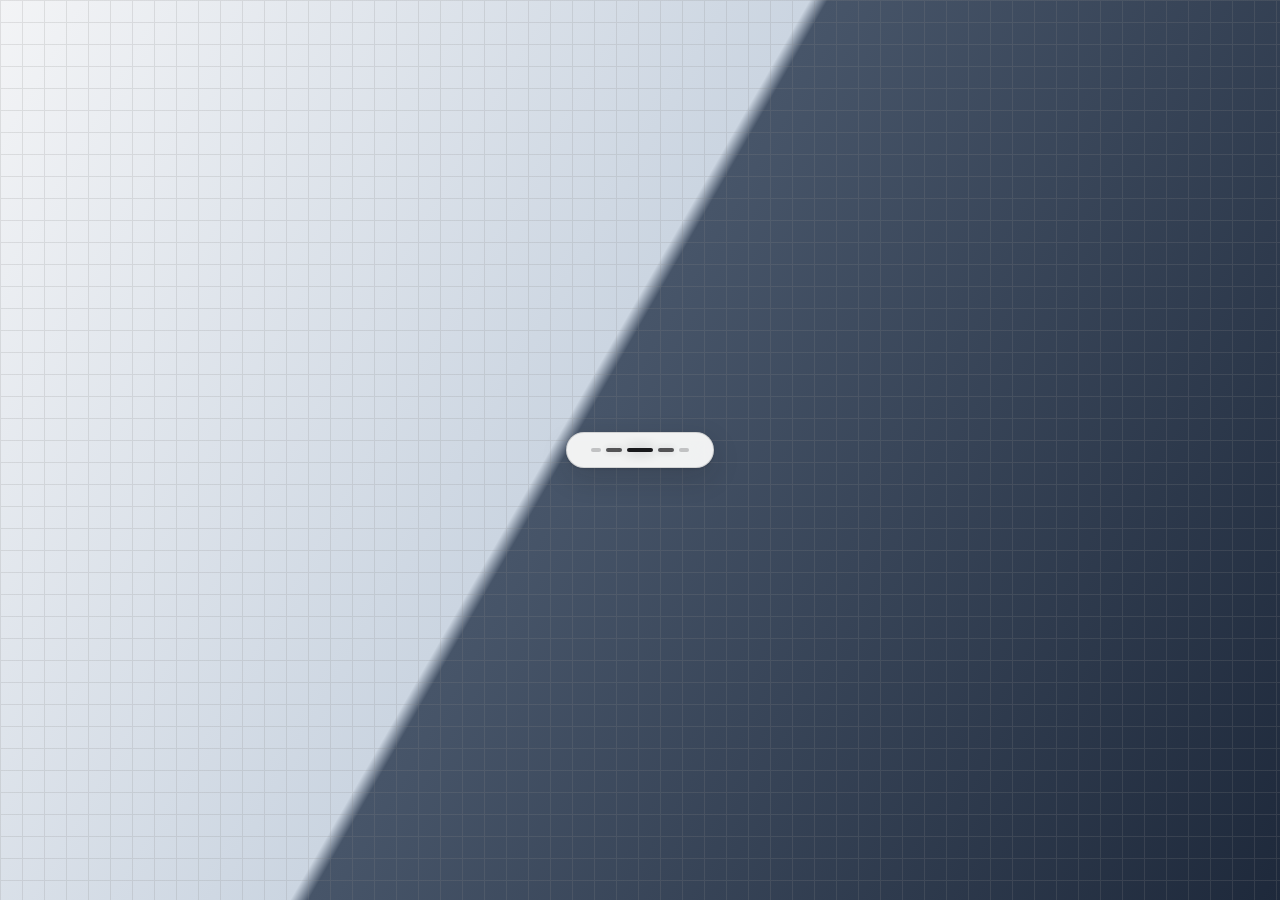
==== commit 486ff4dd: "Let the user decide when a dictation is finished A new setting, "Stop dictating": when I go quiet (a" ====
--- a/app/ui/index.html
+++ b/app/ui/index.html
@@ -29,7 +29,7 @@
   Because the glyph is a drawn shape, not a count. Five bars, tapering out
   from the middle, is the mark; generating them from a number would imply
   there is a right answer for six or for twenty, and there is not. Their
-  widths and their chase order are in pill.css, keyed off nth-child.
+  widths and their sweep order are in pill.css, keyed off nth-child.
 -->
 <html lang="en" data-state="idle">
 <head>
@@ -41,7 +41,15 @@
 </head>
 <body>
   <!-- The pill. Everything visible lives in here. -->
-  <div class="pill" role="status" aria-live="polite">
+  <div class="pill">
+    <!-- ✕ and ✓. Only drawn when the finish is `confirm` — see the
+         `data-finish` block in pill.css. Real buttons, so a screen reader
+         gets their names; the window itself never takes keyboard focus, so
+         the keyboard route is the hotkey (✓) and Esc (✕), held by Rust. -->
+    <button class="act" data-keep="false" aria-label="Discard" title="Discard  (Esc)">
+      <svg viewBox="0 0 16 16" aria-hidden="true"><path d="M4.5 4.5l7 7M11.5 4.5l-7 7"/></svg>
+    </button>
+
     <div class="glyph" aria-hidden="true">
       <i class="seg"></i>
       <i class="seg"></i>
@@ -50,8 +58,12 @@
       <i class="seg"></i>
     </div>
 
+    <button class="act keep" data-keep="true" aria-label="Insert text" title="Insert text">
+      <svg viewBox="0 0 16 16" aria-hidden="true"><path d="M3.5 8.4l3 3 6-6.6"/></svg>
+    </button>
+
     <!-- Screen readers get words; sighted users get the light. -->
-    <span class="sr"></span>
+    <span class="sr" role="status" aria-live="polite"></span>
   </div>
 
   <script src="pill.js"></script>
--- a/app/ui/pill.css
+++ b/app/ui/pill.css
@@ -32,15 +32,21 @@
                 middle outward: a quiet room leaves five bars resting at
                 --rest, which is what "armed" looks like, and there is no
                 separate armed state to emit or maintain.
-     thinking   the model is decoding what was just said. The bars drop to the
-                dim ink and keep following the voice — the microphone does not
-                close while the model works — and a red chase runs across
-                them. In a quiet room the chase is all that moves.
-     done       text delivered. Every bar to full white at once, a beat, and
-                the capsule collapses into the line it grew from.
+     thinking   the user has stopped and the last of it is being decoded. The
+                voice no longer shows; the bars fill left to right at half
+                light, clear, and fill again — a progress bar made of the
+                glyph. Only ever after a stop: decodes that run while the user
+                is still talking are not shown at all.
+     done       text delivered. Every bar to full white at once, with bloom —
+                the fill the sweep kept reaching for, finally held — a beat,
+                and the capsule collapses into the line it grew from.
      error      the dictation failed. The row goes red and the middle bar goes
                 out, so the line is visibly broken, and the capsule is knocked
                 off level. No words: see the error block for why.
+
+   And one attribute that is not a state: `data-finish="confirm"` puts a ✕
+   and a ✓ either side of the glyph, for the finish where the user — not the
+   silence — decides a dictation is over. See the block of that name.
 
    Transitions between states are CSS, not JavaScript. pill.js only ever sets
    the attribute and writes one number per bar. So an agent can restyle every
@@ -64,7 +70,7 @@
    inversion: the pill floats over whatever the user is looking at, and a
    capsule that is lighter than the page behind it needs its marks to be the
    dark thing. Everything else — the taper, the fill from the middle out, the
-   chase, the flat row for `done`, the broken middle for `error` — is
+   sweep, the flat row for `done`, the broken middle for `error` — is
    identical, because all of it is written in terms of --line and --alert.
    ========================================================================== */
 
@@ -91,11 +97,16 @@
   --line: #f2f2f2;             /* the glyph, lit */
   --line-dim: rgba(242, 242, 242, 0.34);   /* the glyph while decoding */
   /* The only colour in the app, and the same one in both themes — it is the
-     red of the matra in the app's own icon. Kept as bare channels as well as
-     a colour, because the chase and the error glow need it at an alpha and
+     red of the matra in the app's own icon. It means failure in the pill and
+     nothing else. Kept as bare channels as well as a colour, because the
+     error glow needs it at an alpha and
      `rgb(var(--alert-rgb) / 0.55)` is the only way to get there from a token. */
   --alert-rgb: 230 25 25;
   --alert: rgb(var(--alert-rgb));
+  /* The same red, moved just far enough to be read as small text (≥4.5:1
+     on --surface). --alert itself is a mark colour and only reaches about
+     3.6:1 here. One per theme. */
+  --alert-text: #ff6259;
   /* What a bar sits at with no voice on it. Low enough that speech is
      obviously brighter, high enough that five dim bars still read as a mark
      somebody designed rather than as a pill that failed to draw. */
@@ -131,10 +142,10 @@
   /* Five bars, tapering out from the middle. The taper is the mark: five
      equal bars would be a meter, and a meter is what this replaced. */
   --seg-h: 4px;
-  --seg-gap: 6px;
-  --seg-1: 12px;               /* the outer pair */
-  --seg-2: 20px;               /* the inner pair */
-  --seg-3: 32px;               /* the middle, which is lit first and last */
+  --seg-gap: 5px;
+  --seg-1: 10px;               /* the outer pair */
+  --seg-2: 16px;               /* the inner pair */
+  --seg-3: 26px;               /* the middle, which is lit first and last */
 
   /* --- the capsule ------------------------------------------------------ */
   /* --pad-x is wider than it looks like it needs to be, and that is the
@@ -146,6 +157,11 @@
   /* A capsule. Anything less than half the height leaves a flat spot on the
      ends, and the flat spot is the thing that makes it read as a box. */
   --corner: 999px;
+  /* ✕ and ✓, in the `confirm` finish. The inset around them is derived, not
+     set: it is whatever keeps the capsule exactly as tall as the glyph-only
+     one, which also makes each button concentric with the capsule's end. */
+  --act: 24px;
+  --act-gap: 8px;
   /* Two shadows: a wide soft one to lift it off the desktop, a tight dark one
      to keep the edge crisp against a light background. Total spread stays
      well inside PILL_WINDOW in main.rs — a shadow clipped by the window edge
@@ -162,11 +178,18 @@
   --surface: rgba(255, 255, 255, 0.055);
   --surface-lit: rgba(255, 255, 255, 0.1);
   --hairline: rgba(255, 255, 255, 0.1);
+  /* The selected segment of a segmented control: a raised plate on the
+     track. Lighter than the track in dark mode; white and shadowed in light. */
+  --thumb: rgba(255, 255, 255, 0.13);
+  --thumb-shadow: 0 1px 2px rgba(0, 0, 0, 0.4);
+  /* An open dropdown: solid, a step up from the page, so rows do not show
+     through it. */
+  --menu: #1c1c1e;
 
   /* --- motion ----------------------------------------------------------- */
   --in: 190ms cubic-bezier(0.2, 0.9, 0.2, 1);    /* fast, no overshoot */
   --out: 150ms cubic-bezier(0.5, 0, 0.9, 0.3);
-  --chase: 1000ms;             /* one pass of the decode chase */
+  --sweep: 1400ms;             /* one fill-and-clear of the decode sweep */
 }
 
 /* --------------------------------------------------------------------------
@@ -192,6 +215,7 @@
 
   --line: #18181b;
   --line-dim: rgba(24, 24, 27, 0.36);
+  --alert-text: #c01116;
 
   /* A dark bar at 0.16 on a light capsule is fainter to the eye than a light
      bar at 0.16 on a dark one — the same contrast ratio does not read the same
@@ -207,6 +231,9 @@
   --surface: rgba(24, 24, 27, 0.04);
   --surface-lit: rgba(24, 24, 27, 0.08);
   --hairline: rgba(24, 24, 27, 0.1);
+  --thumb: #ffffff;
+  --menu: #ffffff;
+  --thumb-shadow: 0 1px 2px rgba(24, 24, 27, 0.14), 0 0 0 0.5px rgba(24, 24, 27, 0.08);
 }
 
 /* Transparent all the way down: on Tauri the window itself is transparent, so
@@ -322,33 +349,42 @@
 }
 
 /* --------------------------------------------------------------------------
-   thinking — the model is decoding
+   thinking — finishing up
    --------------------------------------------------------------------------
-   The bars drop to the dim ink but keep following the voice, because the
-   microphone does not close while the model decodes: Rust decodes after every
-   pause, so someone dictating continuously would otherwise spend the bulk of
-   their time looking at an animation that ignored them.
-
-   The chase runs left to right across the five bars, one pass a second. Five
-   bars at 200 ms apart is slow enough to read as a deliberate sweep rather
-   than a flicker — that pacing is doing as much work here as the colour. */
-
-[data-state="thinking"] .seg { background: var(--line-dim); }
-
-[data-state="thinking"] .seg::after {
-  animation: chase var(--chase) linear infinite;
-}
-[data-state="thinking"] .seg:nth-child(1)::after { animation-delay: 0ms; }
-[data-state="thinking"] .seg:nth-child(2)::after { animation-delay: 200ms; }
-[data-state="thinking"] .seg:nth-child(3)::after { animation-delay: 400ms; }
-[data-state="thinking"] .seg:nth-child(4)::after { animation-delay: 600ms; }
-[data-state="thinking"] .seg:nth-child(5)::after { animation-delay: 800ms; }
-
-@keyframes chase {
-  0%   { opacity: 0;   box-shadow: 0 0 0 rgb(var(--alert-rgb) / 0); }
-  10%  { opacity: 1;   box-shadow: 0 0 var(--bloom) rgb(var(--alert-rgb) / 0.55); }
-  34%  { opacity: 0;   box-shadow: 0 0 0 rgb(var(--alert-rgb) / 0); }
-  100% { opacity: 0;   box-shadow: 0 0 0 rgb(var(--alert-rgb) / 0); }
+   The voice stops showing, and the five bars fill one at a time, left to
+   right, then clear in the same order: a progress bar made of the glyph.
+
+   It used to be a thin red chase running over bars that were still following
+   the voice. Two signals at once, one of them in the colour that means
+   failure, and it read as neither. Now there is one thing on screen per
+   state, and the order tells the story by itself:
+
+     listening   lit from the middle, by you          — it is hearing you
+     thinking    filling left to right, by itself     — it is working
+     done        all five, full, blooming             — it is finished
+
+   Left to right is what makes it read as progress rather than voice, which
+   always lights the middle first. Half light, no bloom, so that `done` — full
+   light with bloom — is unmistakably the brightest the pill ever gets: the
+   fill the sweep kept reaching for, finally held.
+
+   The animation owns `opacity` outright, which is what silences the voice:
+   an animated property beats the --b rule in `.seg`. `backwards` holds each
+   bar at its first frame through its delay, or the voice would show through
+   on the bars still waiting their turn. */
+
+[data-state="thinking"] .seg {
+  box-shadow: none;
+  animation: sweep var(--sweep) cubic-bezier(0.3, 0, 0.2, 1) infinite backwards;
+}
+[data-state="thinking"] .seg:nth-child(2) { animation-delay: 120ms; }
+[data-state="thinking"] .seg:nth-child(3) { animation-delay: 240ms; }
+[data-state="thinking"] .seg:nth-child(4) { animation-delay: 360ms; }
+[data-state="thinking"] .seg:nth-child(5) { animation-delay: 480ms; }
+
+@keyframes sweep {
+  0%, 55%, 100% { opacity: var(--rest); }
+  8%, 42%       { opacity: 0.66; }
 }
 
 /* --------------------------------------------------------------------------
@@ -377,9 +413,8 @@
    The capsule itself does not move. It was tilted here for a while, to catch
    an eye that was not on it, and it was the only thing in the app that broke
    the horizontal — which is precisely why it drew attention, and also why it
-   looked like a bug. Red and a hole in the middle are enough; `thinking` is
-   the only other state with red in it and that one is dim, white-based and
-   moving, so the two cannot be confused.
+   looked like a bug. Red and a hole in the middle are enough: it is the only
+   state with any red in it at all.
 
    No caption, deliberately. A dictation failure has nothing useful to tell
    the user — they already know what to do, which is say it again — and a line
@@ -403,6 +438,89 @@
 /* The break. */
 [data-state="error"] .seg:nth-child(3) { opacity: 0.09; }
 [data-state="error"] .seg:nth-child(3)::after { opacity: 0; box-shadow: none; }
+
+/* --------------------------------------------------------------------------
+   confirm — the user says when it is finished
+   --------------------------------------------------------------------------
+   A ✕ and a ✓ either side of the glyph. The glyph itself is untouched and
+   behaves exactly as in `listening` — the buttons are beside the light, not
+   part of it.
+
+   They are there from the first frame, never added on screen. Rust says which
+   finish this is before it says `listening`, so the capsule grows out of its
+   line already at this width and keeps it until it falls back into the line.
+   After ✓ the buttons fade but keep their room, so the glyph does not slide
+   along while it decodes: nothing in the pill moves sideways, ever.
+
+   The same height as the plain capsule, to the pixel — the inset is solved
+   from the glyph's own padding — and each button sits concentric with the
+   rounded end it is in. Equal margin all round a circle inside a semicircle
+   is what makes the pair read as part of the capsule rather than stuck on.
+
+   ✓ is the one solid thing in the pill: drawn in --line, the ink of a lit
+   bar, so it is the colour of "done" — and it blooms under the pointer the
+   way a bar blooms under the voice. ✕ is a hollow, quieter one. Red stays
+   reserved for the brand and for failure; neither button is a warning. */
+
+.act { display: none; }
+
+[data-finish="confirm"] .pill {
+  padding: calc((var(--pad-y) * 2 + var(--seg-h) - var(--act)) / 2);
+  gap: var(--act-gap);
+}
+
+[data-finish="confirm"] .act {
+  display: grid;
+  place-items: center;
+  flex: none;
+  width: var(--act);
+  height: var(--act);
+  padding: 0;
+  border: 0;
+  border-radius: 50%;
+  background: color-mix(in srgb, var(--line) 10%, transparent);
+  color: var(--line);
+  cursor: default;
+  opacity: 0;
+  pointer-events: none;
+  transition: opacity var(--out), background-color 120ms ease, box-shadow 160ms ease;
+}
+
+[data-finish="confirm"][data-state="listening"] .act {
+  opacity: 1;
+  pointer-events: auto;
+  transition: opacity var(--in), background-color 120ms ease, box-shadow 160ms ease;
+}
+
+.act svg {
+  width: 14px;
+  height: 14px;
+  fill: none;
+  stroke: currentColor;
+  stroke-width: 1.6;
+  stroke-linecap: round;
+  stroke-linejoin: round;
+}
+
+/* ✕: present, not pressing. Its mark sits at the dim ink until it is
+   pointed at. */
+.act:not(.keep) svg { opacity: 0.62; transition: opacity 120ms ease; }
+.act:not(.keep):hover { background: color-mix(in srgb, var(--line) 18%, transparent); }
+.act:not(.keep):hover svg { opacity: 1; }
+
+.act.keep {
+  background: var(--line);
+  color: var(--ink-solid);
+}
+.act.keep svg { stroke-width: 2; }
+.act.keep:hover { box-shadow: 0 0 var(--bloom) rgb(var(--glow-rgb) / var(--glow-a)); }
+
+.act:active { opacity: 0.8 !important; }
+
+.act:focus-visible {
+  outline: 2px solid var(--alert);
+  outline-offset: 2px;
+}
 
 /* --------------------------------------------------------------------------
    Accessibility
@@ -427,10 +545,11 @@
      so `.seg` alone loses to `[data-state="done"] .seg` above and the
      brightness keeps sliding for exactly the people who asked it not to. */
   .seg, [data-state] .seg,
-  .seg::after, [data-state] .seg::after { transition: none; animation: none; }
-  /* No chase, so a steady dim red row stands in for it. It cannot be confused
-     with `error`, which is full red with the middle bar out. */
-  [data-state="thinking"] .seg::after { opacity: 0.4; }
+  .seg::after, [data-state] .seg::after,
+  [data-finish] .act, [data-finish] .act svg { transition: none; animation: none; }
+  /* No sweep, so a steady half-lit row stands in for it — between the
+     resting glyph and the full one, which is what it means. */
+  [data-state="thinking"] .seg { opacity: 0.5; }
 }
 
 /* ==========================================================================
@@ -518,7 +637,7 @@
 }
 
 body.setup .note { font-size: 13px; color: var(--text-dim); }
-body.setup .note.bad { color: var(--alert); }
+body.setup .note.bad { color: var(--alert-text); }
 
 /* Three phases, one attribute on <body>, same idea as the pill's data-state:
    what is on screen is a CSS question, and setup.js only ever names the
@@ -531,31 +650,27 @@
 /* ==========================================================================
    THE SETTINGS WINDOW  (settings.html)
 
-   The third window, and the second ordinary one. Like `body.setup` above it
-   lives in this file rather than one of its own, so that the pill, the
-   first-run window and this cannot drift apart on colour — every rule below
-   reads the same :root tokens the glyph does, which is also the whole reason
-   the light theme reaches all three at once.
-
-   Scoped under `body.settings`, and it has to undo the transparent,
-   overflow-hidden body the pill needs, exactly as `body.setup` does.
+   Four rows in two groups. Each row is a question on the left, one control on
+   the right, and one sentence underneath saying what the current answer does.
+   That sentence is the page's only explaining, and it is about one choice,
+   not all of them.
+
+   It lives in this file so the pill, the first-run window and this cannot
+   drift apart on colour: everything below reads the same :root tokens, which
+   is the whole reason the light theme reaches all three at once.
 
    NOTHING HERE IS A CUSTOM CONTROL
    --------------------------------
-   Every choice on this page is a real `<input type="radio">` inside a real
-   `<label>`, styled with `accent-color`. Arrow keys move within a group, Tab
-   moves between groups, the labels are clickable because they are labels, and
-   a screen reader is handed a named radiogroup without being told anything.
-   A div with a click handler would have to be given all of that back by hand
-   and would still be worse.
-
-   The row tint for the selected option is `:has(:checked)`. If a web view is
-   ever too old for it the radio still fills, the row just stops tinting —
-   which is a cosmetic loss, not a broken setting.
+   The dropdowns are <select>s and the segmented switches are radio groups
+   with the circles hidden. Keyboard, focus and screen readers come for free;
+   the styling is only the surface.
+
+   The switch is `.switch`, never `.seg`: `.seg` is the pill's bar, and every
+   rule above that styles one would reach into this page too.
    ========================================================================== */
 
 body.settings {
-  --pad: 26px;
+  --pad: 20px;
   display: block;
   margin: 0;
   padding: 0;
@@ -563,160 +678,198 @@
   overflow: auto;
   background: var(--ink-solid);
   color: var(--text);
-  font: 400 14px/1.5 system-ui, -apple-system, "Segoe UI", sans-serif;
+  font: 400 13px/1.45 system-ui, -apple-system, "Segoe UI", sans-serif;
   cursor: default;
 }
 
-/* The header stays put while the settings scroll under it, because on a short
-   window the first group is already at the top and a title that scrolls away
-   takes the app's name with it. */
+body.settings ::selection { background: rgb(var(--alert-rgb) / 0.3); }
+
 body.settings header {
-  position: sticky;
-  top: 0;
-  z-index: 1;
   display: flex;
   align-items: center;
-  gap: 11px;
-  padding: 18px var(--pad);
-  border-bottom: 1px solid var(--hairline);
-  background: var(--ink-solid);
-}
-
-/* The app's own mark, inline so it inherits the theme: the k is currentColor
-   and the matra is --alert. A PNG here would need a second copy for light. */
-body.settings header .mark { width: 16px; height: 30px; flex: none; }
-/* The k is `fill="currentColor"` in the markup and inherits the text colour.
-   The matra cannot be: `var()` is CSS and is not read in an SVG presentation
-   attribute, so it is set here — which is where it belongs anyway. */
+  gap: 10px;
+  padding: 22px var(--pad) 6px;
+}
+
+/* The app's mark. The k is currentColor in the markup; the matra cannot be,
+   because var() is not read in an SVG presentation attribute. */
+body.settings header .mark { width: 11px; height: 21px; flex: none; }
 body.settings header .mark .bar { fill: var(--alert); }
 
-body.settings header h1 {
+body.settings h1 {
   margin: 0;
-  font-size: 16px;
+  font-size: 17px;
   font-weight: 600;
-  letter-spacing: -0.01em;
-}
-
-body.settings main { padding: 4px var(--pad) var(--pad); }
-
-body.settings section { margin-top: 26px; }
-
+  letter-spacing: -0.015em;
+}
+
+body.settings main { padding: 0 var(--pad); }
+
+/* Group titles: sentence case, quiet, close to the group they name and far
+   from the one above. */
 body.settings h2 {
-  margin: 0 0 2px;
-  font-size: 11px;
+  margin: 22px 0 7px 2px;
+  font-size: 12px;
   font-weight: 600;
-  letter-spacing: 0.09em;
-  text-transform: uppercase;
   color: var(--text-dim);
 }
 
-body.settings .hint {
-  margin: 0 0 11px;
-  font-size: 13px;
+body.settings .group {
+  border-radius: 12px;
+  background: var(--surface);
+}
+
+body.settings .row {
+  display: grid;
+  grid-template-columns: 1fr auto;
+  grid-template-areas: "label control" "says says";
+  align-items: center;
+  column-gap: 16px;
+  padding: 12px 14px;
+}
+body.settings .row + .row { border-top: 1px solid var(--hairline); }
+
+body.settings .label { grid-area: label; font-weight: 500; }
+body.settings .control { grid-area: control; }
+
+body.settings .says {
+  grid-area: says;
+  margin: 5px 0 0;
+  font-size: 12px;
   color: var(--text-dim);
-}
-
-/* The group. One hairline-separated stack, so the options read as a set of
-   alternatives rather than as several unrelated switches. */
-body.settings .options {
+  text-wrap: pretty;
+}
+body.settings .says:empty { display: none; }
+body.settings .says.bad { color: var(--alert-text); }
+
+/* --- dropdown ------------------------------------------------------------
+   A <details>: the summary is the button, the .list is the open menu. Not a
+   <select> — see the head of settings.html. */
+
+body.settings .menu { position: relative; }
+
+body.settings .menu summary {
+  position: relative;
+  display: block;
+  min-width: 112px;
+  padding: 5px 28px 5px 10px;
+  border-radius: 7px;
+  background: var(--surface-lit);
+  list-style: none;
+  white-space: nowrap;
+}
+body.settings .menu summary::-webkit-details-marker { display: none; }
+body.settings .menu:not(.disabled) summary:hover,
+body.settings .menu[open] summary { background: var(--thumb); }
+body.settings .menu.disabled summary { opacity: 0.5; }
+
+/* The chevron. Drawn, not a glyph: two borders of a small square, turned. */
+body.settings .menu summary::after {
+  content: "";
+  position: absolute;
+  right: 11px;
+  top: 50%;
+  width: 5px;
+  height: 5px;
+  margin-top: -4px;
+  border: solid var(--text-dim);
+  border-width: 0 1.5px 1.5px 0;
+  transform: rotate(45deg);
+}
+
+body.settings .menu .list {
+  position: absolute;
+  z-index: 2;
+  top: calc(100% + 4px);
+  right: 0;
+  min-width: 100%;
+  box-sizing: border-box;
+  padding: 4px;
   border: 1px solid var(--hairline);
-  border-radius: 11px;
-  overflow: hidden;
-  background: var(--surface);
-}
-
-body.settings .opt {
-  display: flex;
-  align-items: flex-start;
-  gap: 11px;
-  padding: 11px 13px;
-  cursor: pointer;
-}
-
-body.settings .opt + .opt { border-top: 1px solid var(--hairline); }
-body.settings .opt:hover { background: var(--surface-lit); }
-body.settings .options:has(:checked) .opt:has(:checked) { background: var(--surface-lit); }
-
-/* `accent-color` is the whole of the radio's styling. A hand-drawn one would
-   have to reimplement the focus ring, the checked state and the platform's
-   own idea of what a radio looks like. */
-body.settings .opt input {
-  margin: 2px 0 0;
-  accent-color: var(--alert);
-  flex: none;
-}
-
-body.settings .opt-name { display: block; }
-
-body.settings .opt-note {
+  border-radius: 10px;
+  background: var(--menu);
+  box-shadow: 0 10px 28px rgba(0, 0, 0, 0.28), 0 2px 6px rgba(0, 0, 0, 0.12);
+}
+
+body.settings .menu .list label {
+  position: relative;
   display: block;
-  margin-top: 1px;
-  font-size: 12.5px;
-  line-height: 1.45;
+  padding: 5px 12px 5px 28px;
+  border-radius: 6px;
+  white-space: nowrap;
+}
+body.settings .menu .list label:hover { background: var(--surface-lit); }
+
+body.settings .menu .list input {
+  position: absolute;
+  inset: 0;
+  margin: 0;
+  opacity: 0;
+}
+
+/* The tick beside the current choice. */
+body.settings .menu .list label:has(:checked)::before {
+  content: "";
+  position: absolute;
+  left: 11px;
+  top: 50%;
+  width: 4px;
+  height: 8px;
+  margin-top: -6px;
+  border: solid var(--text);
+  border-width: 0 1.5px 1.5px 0;
+  transform: rotate(45deg);
+}
+
+/* --- segmented ----------------------------------------------------------- */
+
+body.settings .switch {
+  display: inline-flex;
+  padding: 2px;
+  border-radius: 8px;
+  background: var(--surface-lit);
+}
+
+body.settings .switch label {
+  position: relative;
+  padding: 4px 11px;
+  border-radius: 6px;
   color: var(--text-dim);
-}
-
-/* A `<kbd>` inside an option name, for the hotkey group. Shares the setup
-   window's look; the two windows show the same keys. */
-body.settings kbd {
-  padding: 1px 6px;
-  border: 1px solid var(--hairline);
-  border-radius: 4px;
-  background: var(--ink-solid);
-  font: inherit;
+  white-space: nowrap;
+  transition: background-color 120ms ease, color 120ms ease;
+}
+body.settings .switch label:hover { color: var(--text); }
+
+body.settings .switch input {
+  position: absolute;
+  inset: 0;
+  margin: 0;
+  opacity: 0;
+}
+
+body.settings .switch label:has(:checked) {
+  background: var(--thumb);
+  box-shadow: var(--thumb-shadow);
+  color: var(--text);
+  font-weight: 500;
+}
+
+/* --- keyboard focus ------------------------------------------------------ */
+
+body.settings .menu summary:focus-visible,
+body.settings .menu .list label:has(:focus-visible),
+body.settings .switch label:has(:focus-visible) {
+  outline: 2px solid var(--alert);
+  outline-offset: 1px;
+}
+
+body.settings footer {
+  padding: 18px var(--pad) 22px;
   font-size: 12px;
-  white-space: nowrap;
-}
-
-/* A group the app is not actually obeying — an environment variable has taken
-   it over, or the hotkey failed to bind. Disabled and captioned, because
-   showing a choice that would not take effect is worse than showing none. */
-body.settings .opt input:disabled { cursor: default; }
-body.settings .options:has(input:disabled) { opacity: 0.55; }
-body.settings .options:has(input:disabled) .opt { cursor: default; }
-body.settings .options:has(input:disabled) .opt:hover { background: none; }
-
-body.settings .warn {
-  display: flex;
-  gap: 7px;
-  margin: 9px 0 0;
-  font-size: 12.5px;
-  line-height: 1.45;
   color: var(--text-dim);
-}
-
-/* The one red mark on the page, and it is a rule rather than an icon: the app
-   has one colour and this is it. */
-body.settings .warn::before {
-  content: "";
-  flex: none;
-  width: 3px;
-  border-radius: 999px;
-  background: var(--alert);
-}
-
-body.settings [hidden] { display: none !important; }
-
-/* What just happened, bottom of the window. It says nothing at rest — a
-   settings page that permanently reads "Saved" is a page that has stopped
-   meaning it. */
-body.settings footer {
-  position: sticky;
-  bottom: 0;
-  min-height: 20px;
-  padding: 10px var(--pad) 14px;
-  border-top: 1px solid var(--hairline);
-  background: var(--ink-solid);
-  font-size: 12.5px;
-  color: var(--text-dim);
-}
-
-body.settings footer.bad { color: var(--alert); }
-
-/* Keyboard focus is never removed, only redrawn. `:focus-visible` so a mouse
-   click does not leave a ring behind it. */
-body.settings :focus-visible {
-  outline: 2px solid var(--alert);
-  outline-offset: 2px;
-  border-radius: 3px;
-}
+  text-align: center;
+}
+
+@media (prefers-reduced-motion: reduce) {
+  body.settings .switch label { transition: none; }
+}
